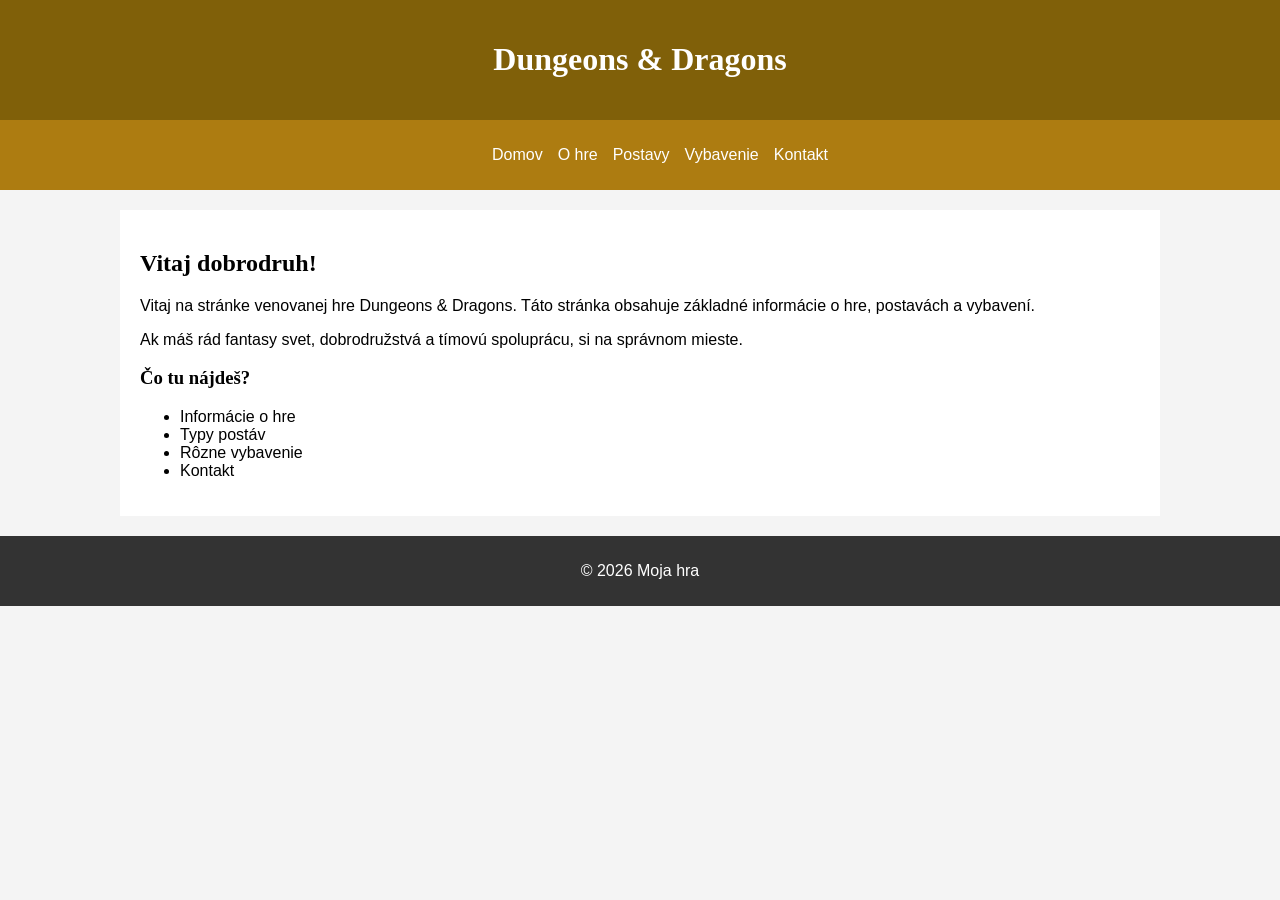
==== index.html @ 407ee886 "Add files via upload" ====
<!DOCTYPE html>
<html lang="sk">
<head>
<meta charset="UTF-8">
<title>D&D – Hlavná stránka</title>
<link rel="stylesheet" href="css/styly.css">
</head>

<body>

<header>
<h1>Dungeons & Dragons</h1>
</header>

<nav>
<ul>
<li><a href="index.html">Domov</a></li>
<li><a href="hra.html">O hre</a></li>
<li><a href="postavy.html">Postavy</a></li>
<li><a href="vybavenie.html">Vybavenie</a></li>
<li><a href="kontakt.html">Kontakt</a></li>
</ul>
</nav>

<main>
<h2>Vitaj dobrodruh!</h2>

<p>Vitaj na stránke venovanej hre Dungeons & Dragons. Táto stránka obsahuje základné informácie o hre, postavách a vybavení.</p>

<p>Ak máš rád fantasy svet, dobrodružstvá a tímovú spoluprácu, si na správnom mieste.</p>

<h3>Čo tu nájdeš?</h3>
<ul>
<li>Informácie o hre</li>
<li>Typy postáv</li>
<li>Rôzne vybavenie</li>
<li>Kontakt</li>
</ul>

</main>

<footer>
<p>&copy; 2026 Moja hra</p>
</footer>

</body>
</html>
---- css/styly.css ----
body {
    font-family: Arial, sans-serif;
    background-color: #f4f4f4;
    margin: 0;
}

h1, h2, h3 {
    font-family: "Times New Roman", serif;
}

header {
    background: #806009;
    color: white;
    padding: 20px;
    text-align: center;
}

nav {
    background: #ad7c11;
    padding: 10px;
}

nav ul {
    list-style: none;
    display: flex;
    gap: 15px;
    justify-content: center;
}

nav a {
    color: white;
    text-decoration: none;
}

nav a:hover {
    color: yellow;
}

main {
    padding: 20px;
    background: white;
    margin: 20px auto;
    max-width: 1000px;
}

footer {
    background: #333;
    color: white;
    text-align: center;
    padding: 10px;
}

/* responsive */
@media (max-width: 768px) {
    nav ul {
        flex-direction: column;
        align-items: center;
    }
}

@media (max-width: 480px) {
    header {
        font-size: 18px;
    }
}
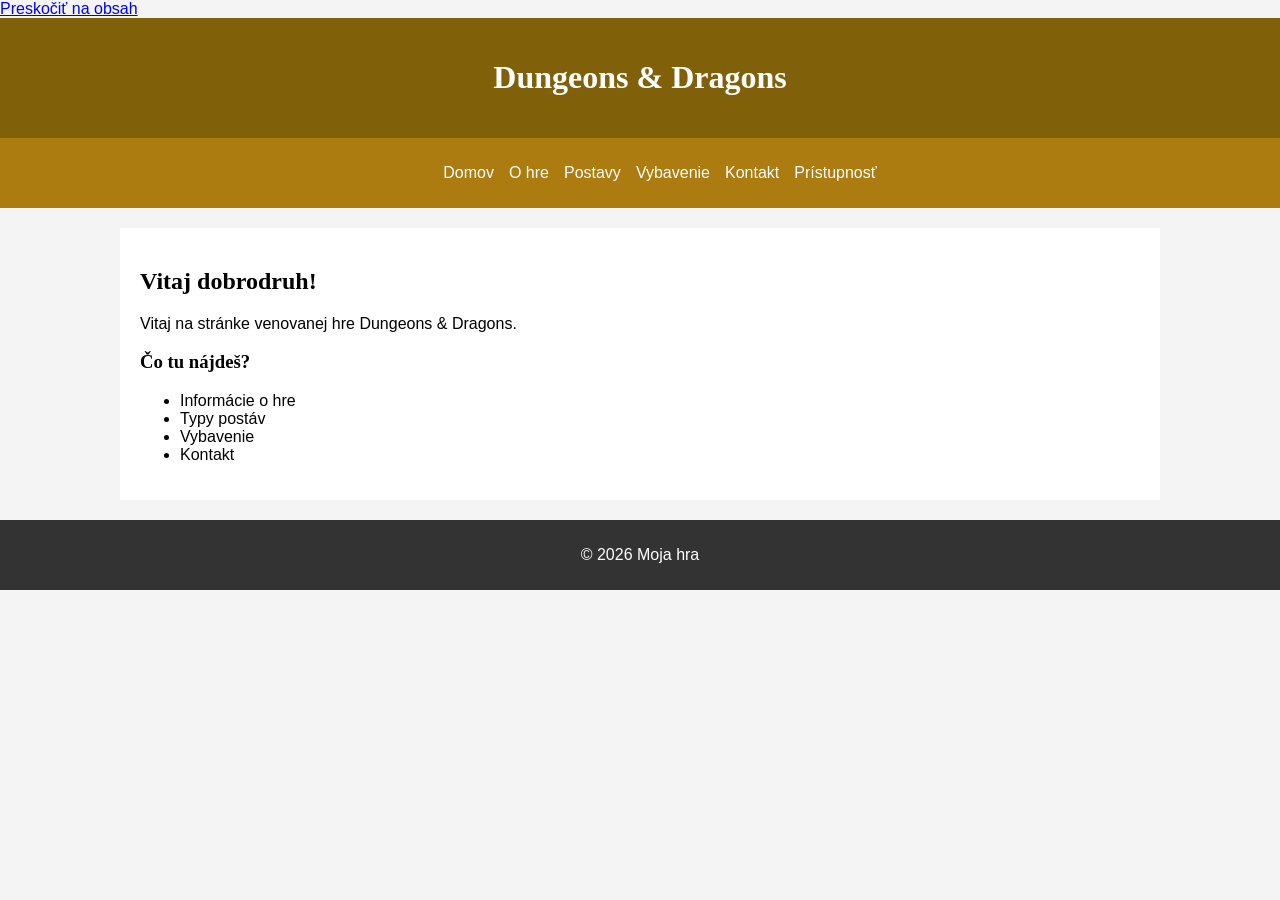
==== commit 3b7f9236: "Update index.html" ====
--- a/index.html
+++ b/index.html
@@ -2,46 +2,47 @@
 <html lang="sk">
 <head>
 <meta charset="UTF-8">
+<meta name="viewport" content="width=device-width, initial-scale=1.0">
 <title>D&D – Hlavná stránka</title>
 <link rel="stylesheet" href="css/styly.css">
 </head>
 
 <body>
 
-<header>
+<a href="#main" class="skip-link">Preskočiť na obsah</a>
+
+<header role="banner">
 <h1>Dungeons & Dragons</h1>
 </header>
 
-<nav>
+<nav role="navigation" aria-label="Hlavná navigácia">
 <ul>
 <li><a href="index.html">Domov</a></li>
 <li><a href="hra.html">O hre</a></li>
 <li><a href="postavy.html">Postavy</a></li>
 <li><a href="vybavenie.html">Vybavenie</a></li>
 <li><a href="kontakt.html">Kontakt</a></li>
+<li><a href="pristupnost.html">Prístupnosť</a></li>
 </ul>
 </nav>
 
-<main>
+<main id="main" role="main">
 <h2>Vitaj dobrodruh!</h2>
 
-<p>Vitaj na stránke venovanej hre Dungeons & Dragons. Táto stránka obsahuje základné informácie o hre, postavách a vybavení.</p>
-
-<p>Ak máš rád fantasy svet, dobrodružstvá a tímovú spoluprácu, si na správnom mieste.</p>
+<p>Vitaj na stránke venovanej hre Dungeons & Dragons.</p>
 
 <h3>Čo tu nájdeš?</h3>
 <ul>
 <li>Informácie o hre</li>
 <li>Typy postáv</li>
-<li>Rôzne vybavenie</li>
+<li>Vybavenie</li>
 <li>Kontakt</li>
 </ul>
-
 </main>
 
-<footer>
+<footer role="contentinfo">
 <p>&copy; 2026 Moja hra</p>
 </footer>
 
 </body>
-</html>+</html>
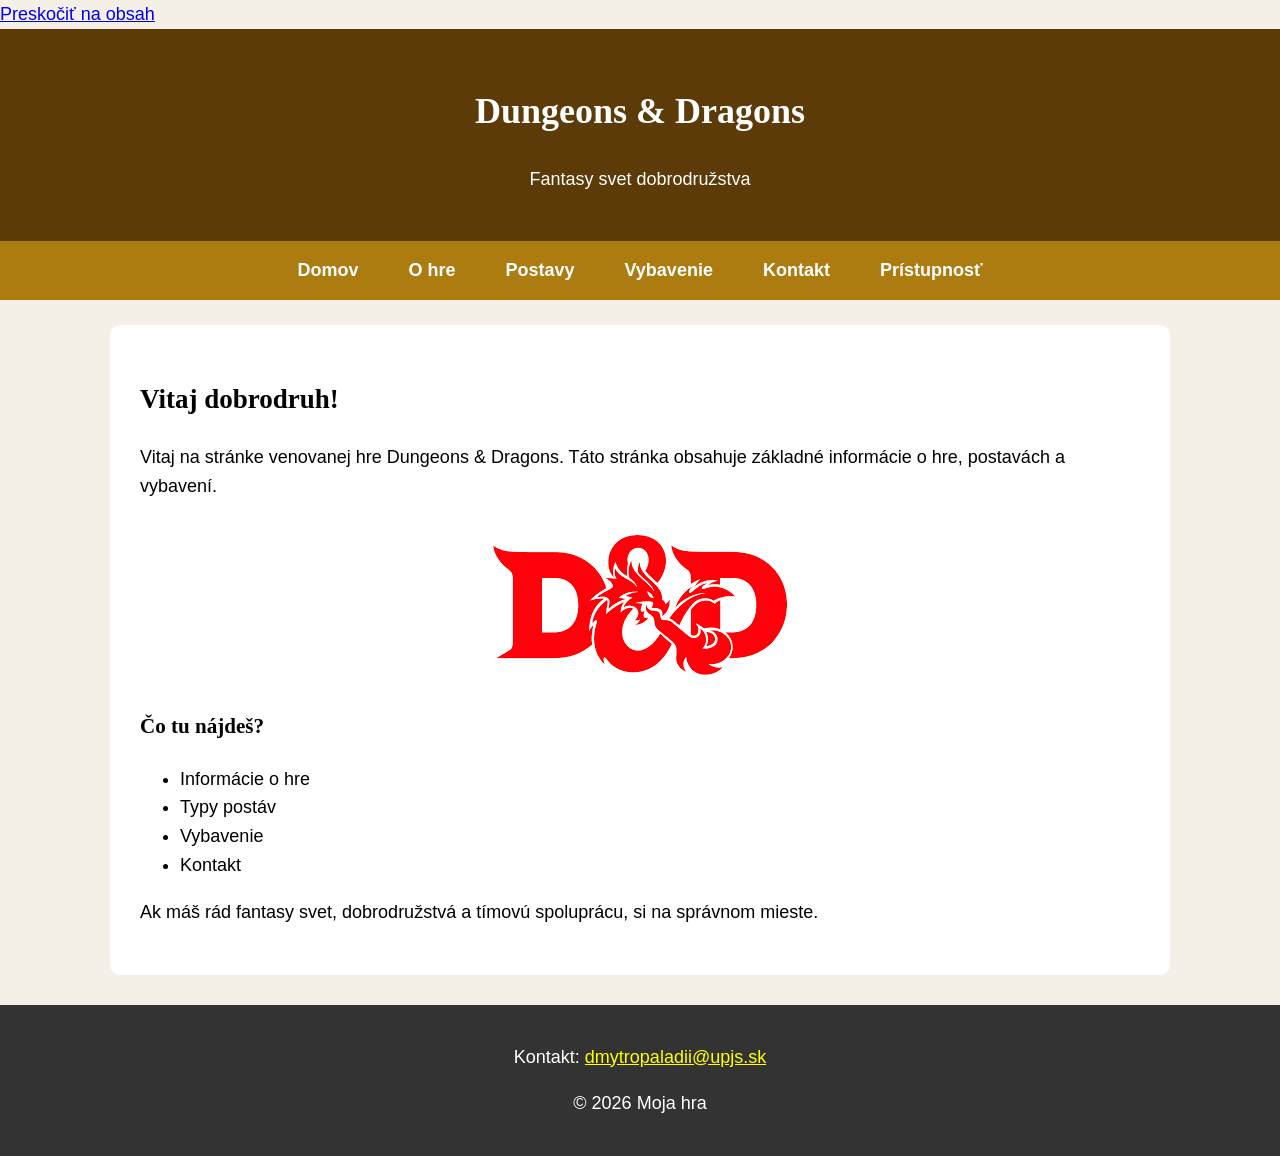
==== commit 9eaabffb: "Update index.html" ====
--- a/index.html
+++ b/index.html
@@ -13,6 +13,7 @@
 
 <header role="banner">
 <h1>Dungeons & Dragons</h1>
+<p>Fantasy svet dobrodružstva</p>
 </header>
 
 <nav role="navigation" aria-label="Hlavná navigácia">
@@ -27,20 +28,41 @@
 </nav>
 
 <main id="main" role="main">
+
 <h2>Vitaj dobrodruh!</h2>
 
-<p>Vitaj na stránke venovanej hre Dungeons & Dragons.</p>
+<p>
+Vitaj na stránke venovanej hre Dungeons & Dragons.
+Táto stránka obsahuje základné informácie o hre,
+postavách a vybavení.
+</p>
+
+<img src="download.png" alt="Fantasy obrázok Dungeons & Dragons">
 
 <h3>Čo tu nájdeš?</h3>
+
 <ul>
 <li>Informácie o hre</li>
 <li>Typy postáv</li>
 <li>Vybavenie</li>
 <li>Kontakt</li>
 </ul>
+
+<p>
+Ak máš rád fantasy svet, dobrodružstvá a tímovú spoluprácu,
+si na správnom mieste.
+</p>
+
 </main>
 
 <footer role="contentinfo">
+<p>
+Kontakt:
+<a href="mailto:dmytropaladii@upjs.sk">
+dmytropaladii@upjs.sk
+</a>
+</p>
+
 <p>&copy; 2026 Moja hra</p>
 </footer>
 
--- a/css/styly.css
+++ b/css/styly.css
@@ -1,7 +1,9 @@
 body {
     font-family: Arial, sans-serif;
-    background-color: #f4f4f4;
+    background-color: #f4f0e8;
     margin: 0;
+    font-size: 18px;
+    line-height: 1.6;
 }
 
 h1, h2, h3 {
@@ -9,57 +11,92 @@
 }
 
 header {
-    background: #806009;
+    background: #5c3b09;
     color: white;
-    padding: 20px;
+    padding: 30px;
     text-align: center;
 }
 
 nav {
     background: #ad7c11;
-    padding: 10px;
+    padding: 15px;
 }
 
 nav ul {
     list-style: none;
     display: flex;
-    gap: 15px;
+    gap: 20px;
     justify-content: center;
+    padding: 0;
+    margin: 0;
 }
 
 nav a {
     color: white;
     text-decoration: none;
+    font-weight: bold;
+    padding: 10px 15px;
+    border-radius: 8px;
 }
 
 nav a:hover {
+    background-color: #5c3b09;
     color: yellow;
 }
 
 main {
-    padding: 20px;
+    padding: 30px;
     background: white;
+    margin: 25px auto;
+    max-width: 1000px;
+    border-radius: 10px;
+}
+
+img {
+    max-width: 100%;
+    height: auto;
+    display: block;
     margin: 20px auto;
-    max-width: 1000px;
+}
+
+table {
+    width: 100%;
+    border-collapse: collapse;
+    margin-top: 20px;
+}
+
+th, td {
+    border: 1px solid #806009;
+    padding: 12px;
+    text-align: left;
+}
+
+th {
+    background-color: #ad7c11;
+    color: white;
 }
 
 footer {
     background: #333;
     color: white;
     text-align: center;
-    padding: 10px;
+    padding: 20px;
+    margin-top: 30px;
 }
 
-/* responsive */
+footer a {
+    color: yellow;
+}
+
 @media (max-width: 768px) {
     nav ul {
         flex-direction: column;
         align-items: center;
     }
+
+    nav a {
+        display: block;
+        width: 200px;
+        text-align: center;
+    }
 }
-
-@media (max-width: 480px) {
-    header {
-        font-size: 18px;
-    }
-}
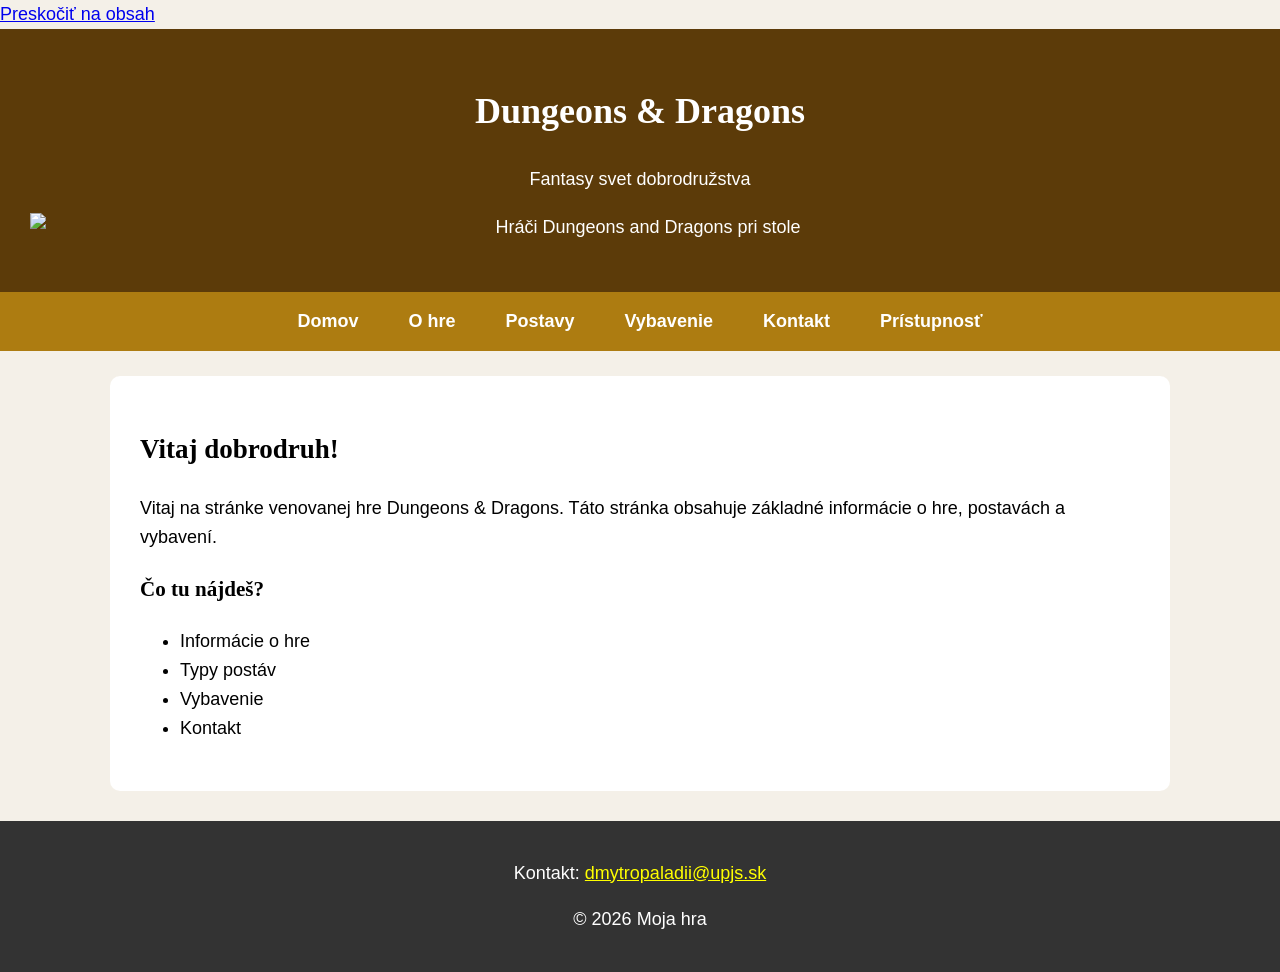
==== commit 8df3a5c0: "Update index.html" ====
--- a/index.html
+++ b/index.html
@@ -14,6 +14,9 @@
 <header role="banner">
 <h1>Dungeons & Dragons</h1>
 <p>Fantasy svet dobrodružstva</p>
+
+<img src="dnd1.jpg" alt="Hráči Dungeons and Dragons pri stole">
+
 </header>
 
 <nav role="navigation" aria-label="Hlavná navigácia">
@@ -37,8 +40,6 @@
 postavách a vybavení.
 </p>
 
-<img src="download.png" alt="Fantasy obrázok Dungeons & Dragons">
-
 <h3>Čo tu nájdeš?</h3>
 
 <ul>
@@ -47,11 +48,6 @@
 <li>Vybavenie</li>
 <li>Kontakt</li>
 </ul>
-
-<p>
-Ak máš rád fantasy svet, dobrodružstvá a tímovú spoluprácu,
-si na správnom mieste.
-</p>
 
 </main>
 
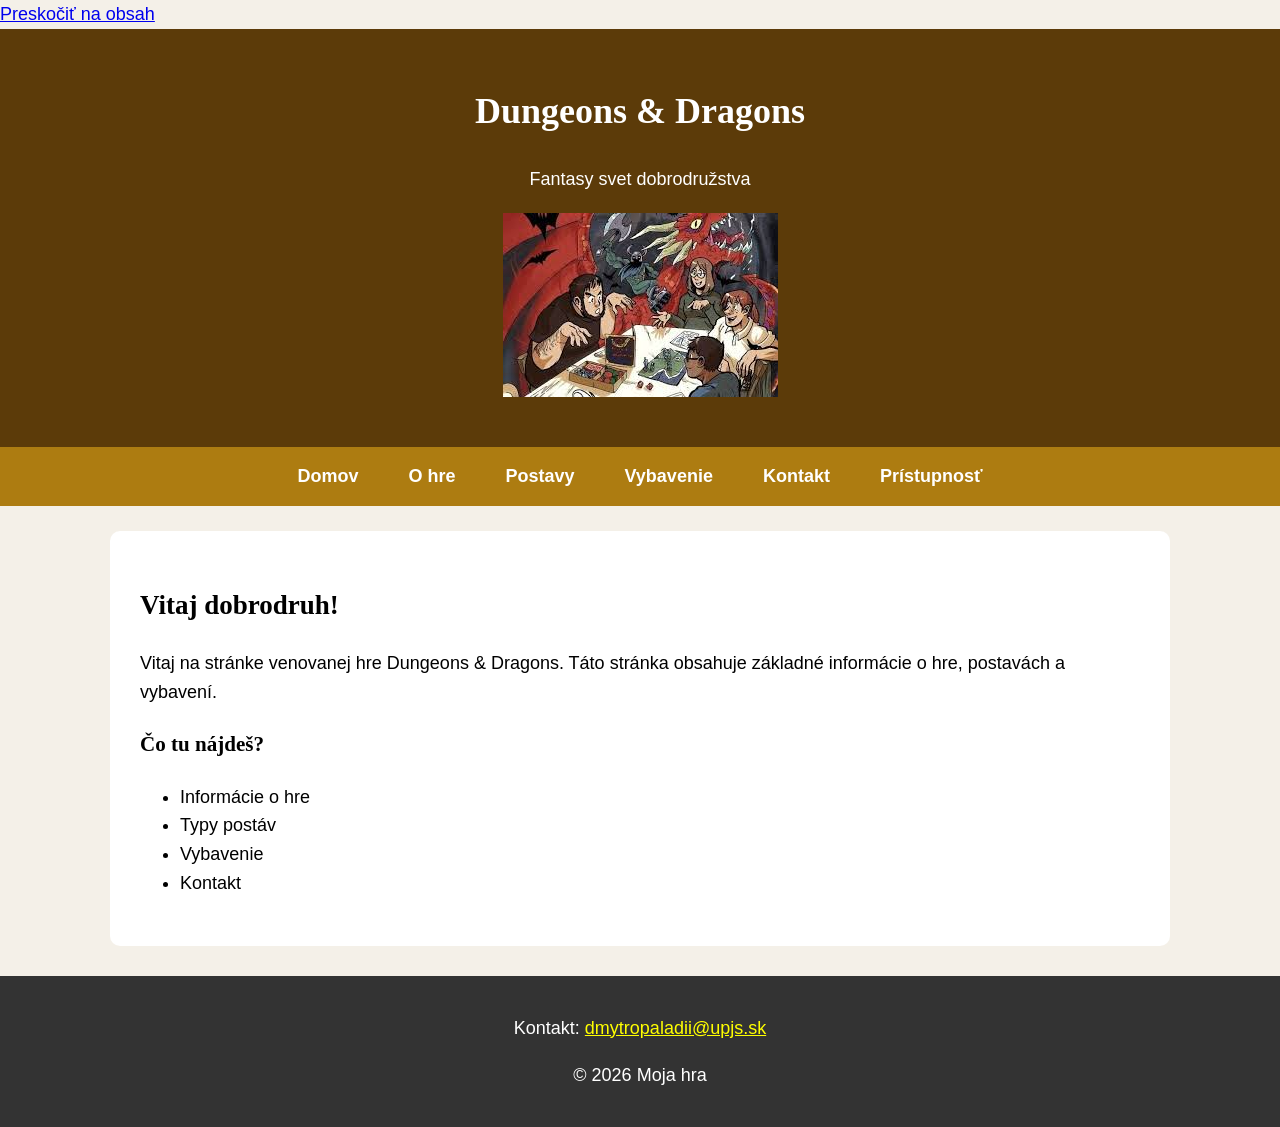
==== commit fa5aabf1: "Update index.html" ====
--- a/index.html
+++ b/index.html
@@ -16,7 +16,6 @@
 <p>Fantasy svet dobrodružstva</p>
 
 <img src="dnd1.jpg" alt="Hráči Dungeons and Dragons pri stole">
-
 </header>
 
 <nav role="navigation" aria-label="Hlavná navigácia">
